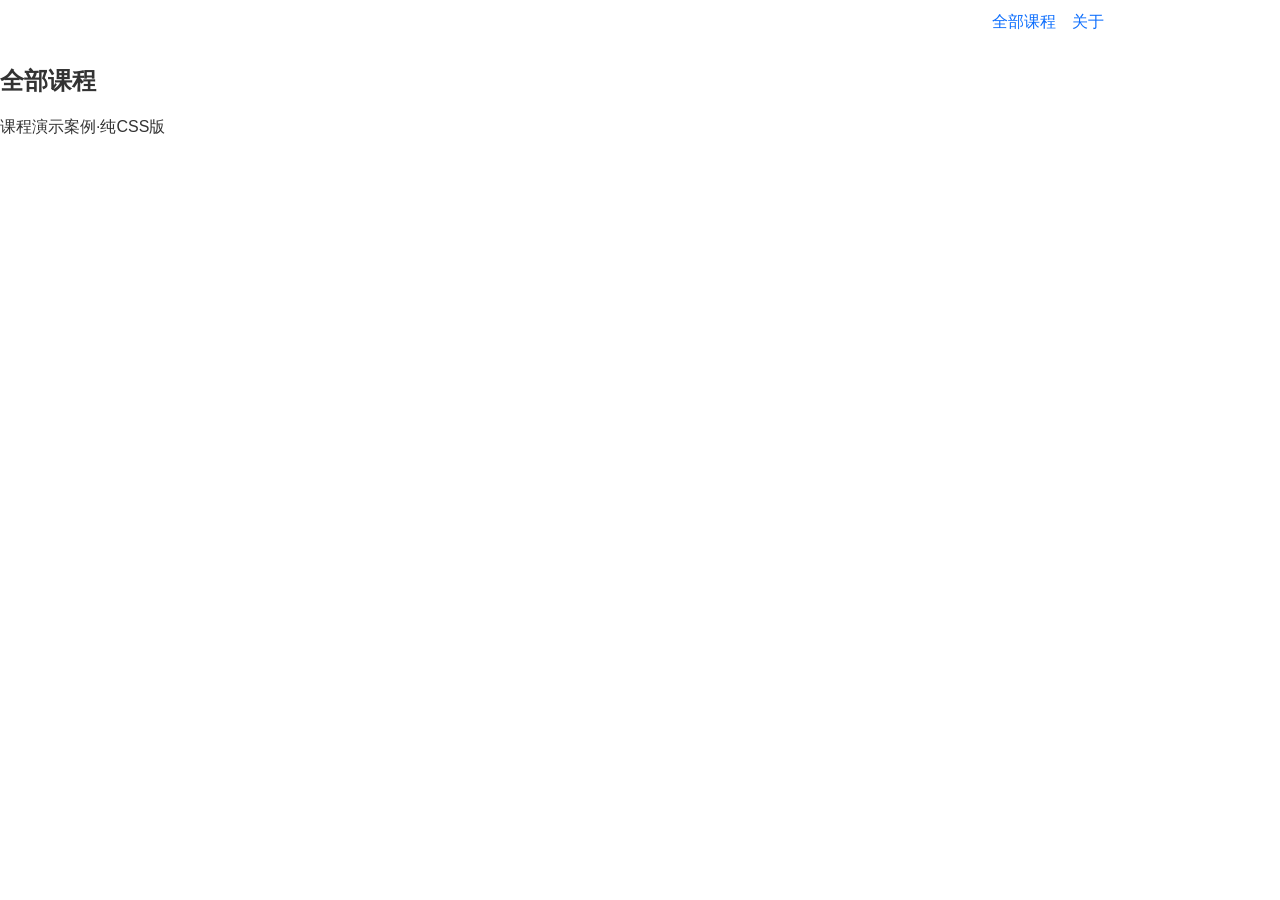
==== courses-page/index.html @ da144baa "添加课程展示页结构与Flex导航" ====
<!DOCTYPE html> 
<html lang="zh-CN">
<head>
    <meta charset="UTF-8">
    <meta name="viewport" content="width=device-width,initial-scale=1.0">
    <title>课程展示</title>
    <link rel="stylesheet" href="course.css"> 
</head>
<body>
    <header class="site-header">
        <div class="nav-wrap">
            <a class="logo" href="#"></a>
            <nav class="main-nav">
                <a href="#courses">全部课程</a>
                <a href="#about">关于</a>
            </nav>
        </div>
    </header>
    <main>
        <section id="courses">
            <h2>全部课程</h2>
            <divc class="card-grid"><!--卡片下一步填--></div>
        </section>
    </main>
    <footer><p>课程演示案例·纯CSS版</p></footer>
</body>
</html>
---- courses-page/course.css ----
*{box-sizing: border-box;}
body{
    font-family: "Microsoft Yahei",sans-serif;
    margin: 0;
    color: #333;
}

.nav-wrap{
    max-width: 960px;
    margin: 0 auto;
    padding: 12px 16px;
    display: flex;
    justify-content: space-between;
    align-items: center;
    flex-wrap: wrap;
    gap: 8px;
}

.main-nav{
    display: flex;
    gap: 16px;
}

.main-nav{
    display: flex;
    gap: 16px;
}
.main-nav a { text-decoration: none;color: #0d6efd;}
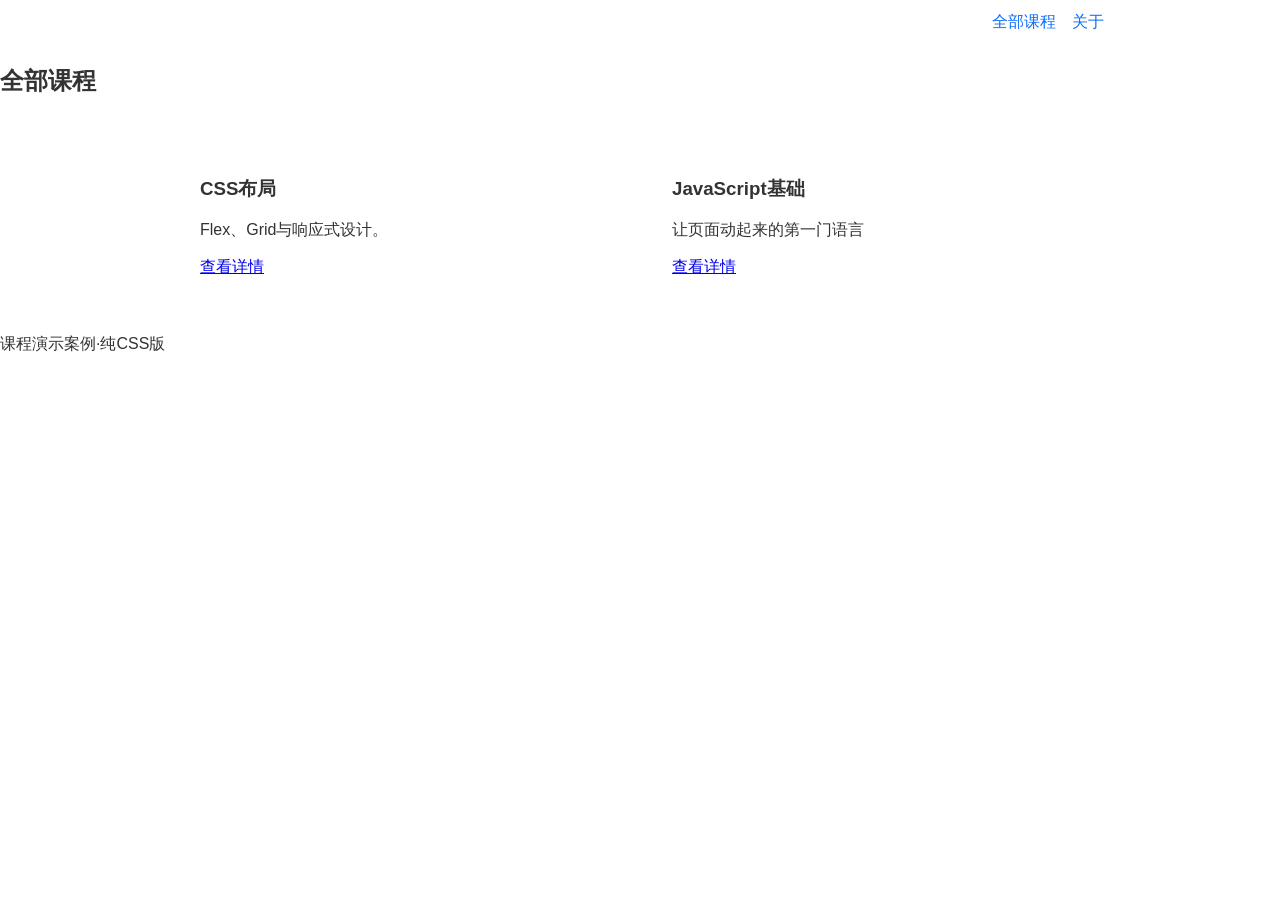
==== commit ddf61446: "添加Grid卡片墙与响应式断点" ====
--- a/courses-page/index.html
+++ b/courses-page/index.html
@@ -19,7 +19,18 @@
     <main>
         <section id="courses">
             <h2>全部课程</h2>
-            <divc class="card-grid"><!--卡片下一步填--></div>
+            <divc class="card-grid">
+                <article class="course-card">
+                    <h3>CSS布局</h3>
+                    <p>Flex、Grid与响应式设计。</p>
+                    <a href="#">查看详情</a>
+                </article>
+                <article class="course-card">
+                    <h3>JavaScript基础</h3>
+                    <p>让页面动起来的第一门语言</p>
+                    <a href="#">查看详情</a>
+                </article>
+            </div>
         </section>
     </main>
     <footer><p>课程演示案例·纯CSS版</p></footer>
--- a/courses-page/course.css
+++ b/courses-page/course.css
@@ -25,4 +25,18 @@
     display: flex;
     gap: 16px;
 }
-.main-nav a { text-decoration: none;color: #0d6efd;}+
+.main-nav a { text-decoration: none;color: #0d6efd;}
+
+.card-grid{
+    max-width: 960px;
+    margin: 0 auto;
+    padding: 16px;
+    display: grid;
+    grid-template-columns: repeat(auto-fit,minmax(260px,1fr));
+    gap: 16px;
+}
+
+@media (min-width:992px){
+    .course-card{padding: 24px;}
+}
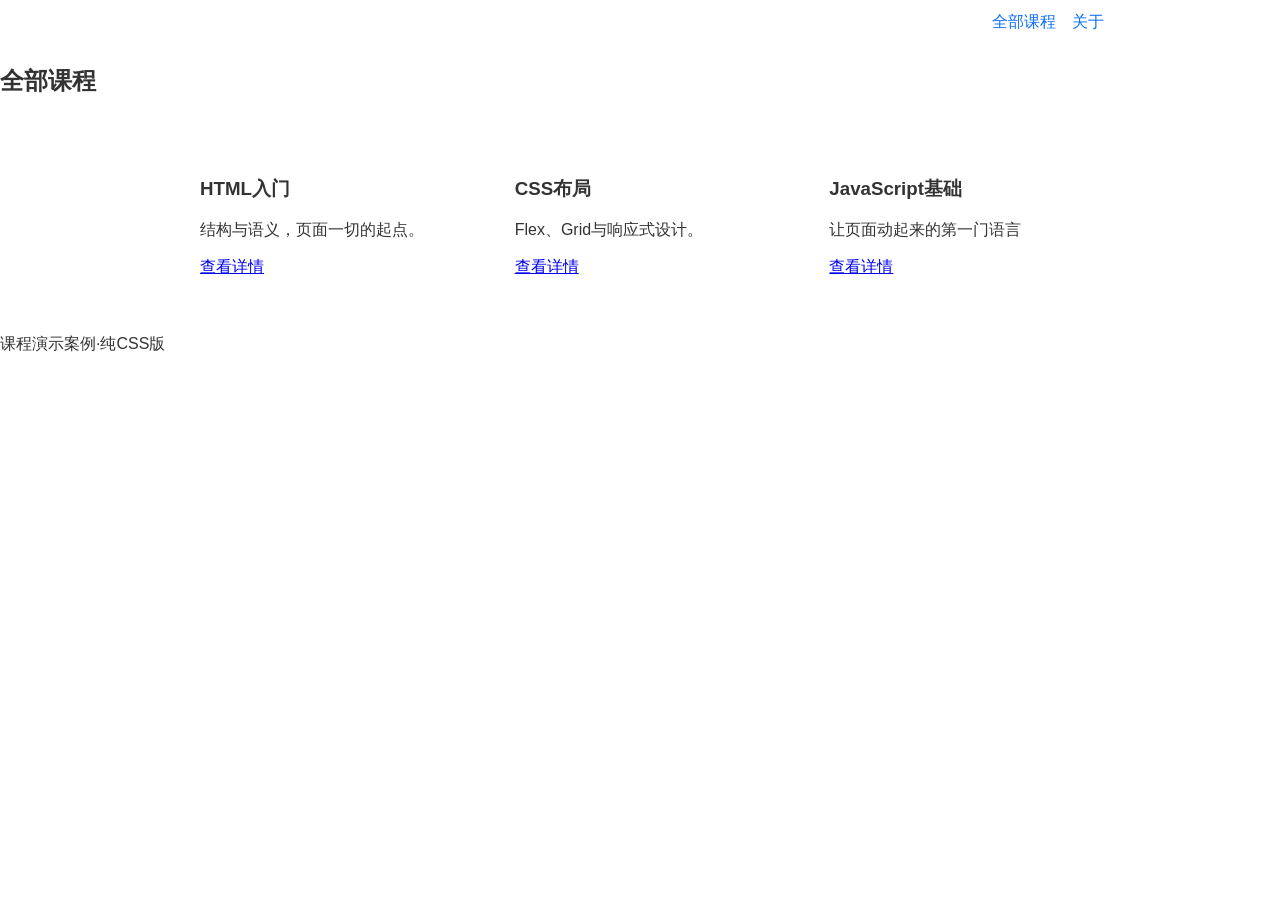
==== commit ef675feb: "修改" ====
--- a/courses-page/index.html
+++ b/courses-page/index.html
@@ -21,6 +21,11 @@
             <h2>全部课程</h2>
             <divc class="card-grid">
                 <article class="course-card">
+                    <h3>HTML入门</h3>
+                    <p>结构与语义，页面一切的起点。</p>
+                    <a href="#">查看详情</a>
+                </article>
+                <article class="course-card">
                     <h3>CSS布局</h3>
                     <p>Flex、Grid与响应式设计。</p>
                     <a href="#">查看详情</a>
--- a/courses-page/course.css
+++ b/courses-page/course.css
@@ -39,4 +39,9 @@
 
 @media (min-width:992px){
     .course-card{padding: 24px;}
-}+}
+
+.card .card-title {
+  color: #0b5ed7;
+}
+
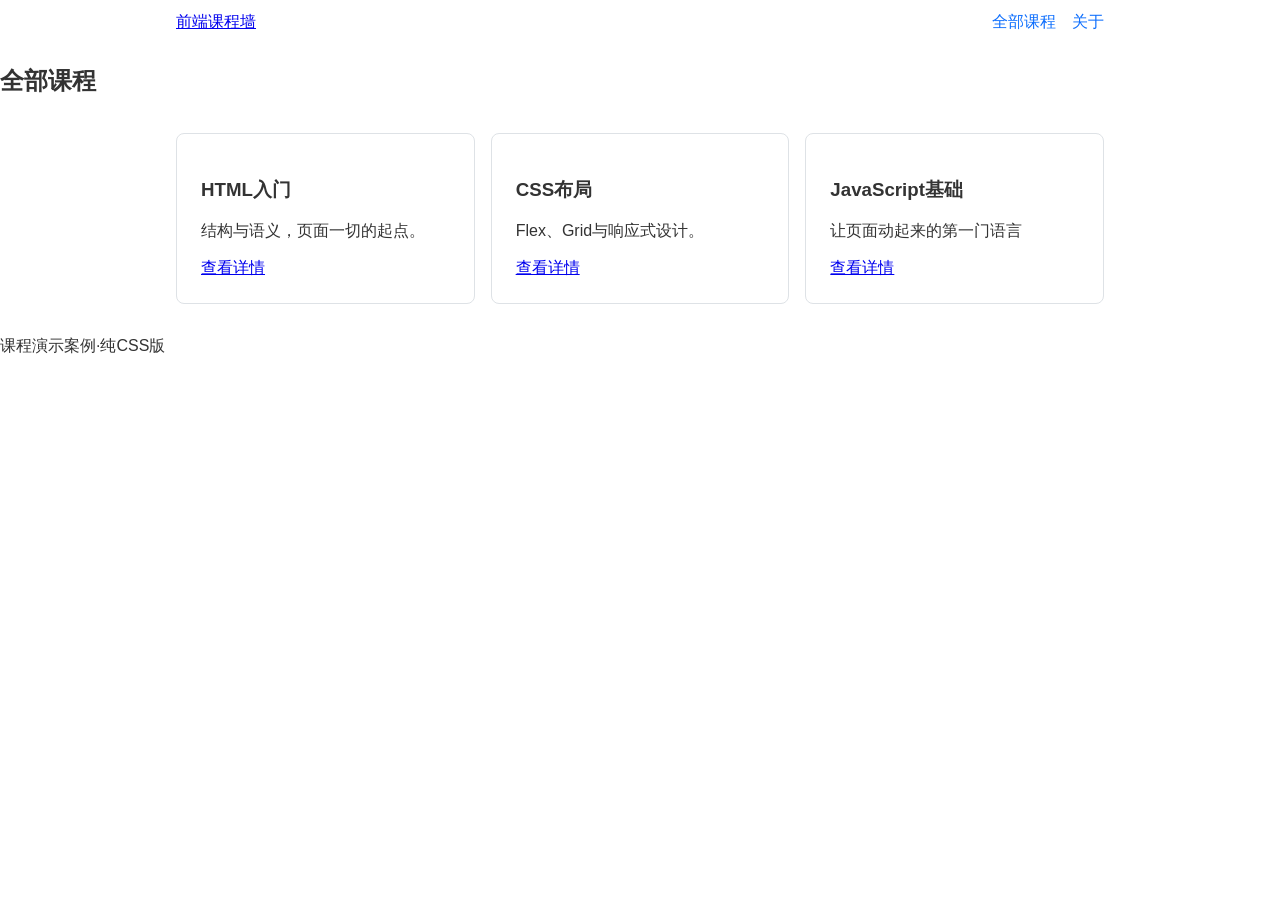
==== commit 7b897cec: "实践网页骨架搭建" ====
--- a/courses-page/index.html
+++ b/courses-page/index.html
@@ -9,7 +9,7 @@
 <body>
     <header class="site-header">
         <div class="nav-wrap">
-            <a class="logo" href="#"></a>
+            <a class="logo" href="#">前端课程墙</a>
             <nav class="main-nav">
                 <a href="#courses">全部课程</a>
                 <a href="#about">关于</a>
@@ -19,7 +19,7 @@
     <main>
         <section id="courses">
             <h2>全部课程</h2>
-            <divc class="card-grid">
+            <div class="card-grid">
                 <article class="course-card">
                     <h3>HTML入门</h3>
                     <p>结构与语义，页面一切的起点。</p>
--- a/courses-page/course.css
+++ b/courses-page/course.css
@@ -3,6 +3,7 @@
     font-family: "Microsoft Yahei",sans-serif;
     margin: 0;
     color: #333;
+    /* text-align: center; */
 }
 
 .nav-wrap{
@@ -21,10 +22,6 @@
     gap: 16px;
 }
 
-.main-nav{
-    display: flex;
-    gap: 16px;
-}
 
 .main-nav a { text-decoration: none;color: #0d6efd;}
 
@@ -37,6 +34,12 @@
     gap: 16px;
 }
 
+.course-card{
+    border:1px solid #dee2e6;
+    border-radius: 8px;
+    padding: 16px;
+}
+
 @media (min-width:992px){
     .course-card{padding: 24px;}
 }
@@ -45,3 +48,4 @@
   color: #0b5ed7;
 }
 
+
